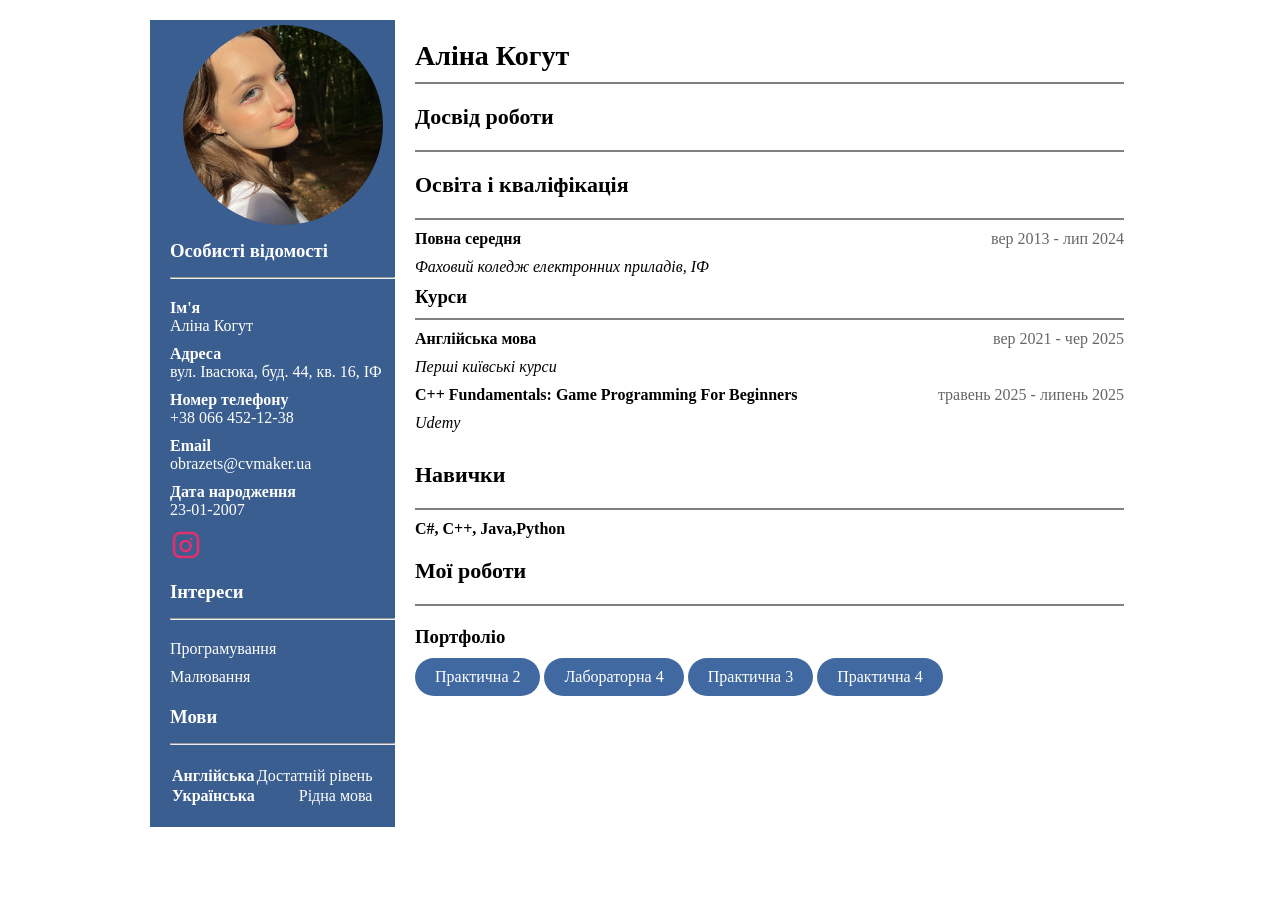
==== lr3/index.html @ 7c908402 "Add files via upload" ====
<html lang="uk">
<head>
  <meta charset="UTF-8">
  <meta name="viewport" content="width=device-width, initial-scale=1.0">
  <title>Резюме Аліна Когут</title>
  <link rel="stylesheet" href="assets/Styles/styles.css">
</head>
<body>
  <div class="page-container">
    

    <div class="left-side">
      <img src="assets/images/photo_2024-12-15_23-12-01.jpg" alt="Фото Аліни Когут" class="profile-photo">
      
      <header>
        <h3>Особисті відомості</h3>
				<hr>
      </header>

      <section>
        <dl>
          <dt>Ім'я</dt>
          <dd>Аліна Когут</dd>

          <dt>Адреса</dt>
          <dd>вул. Івасюка, буд. 44, кв. 16, ІФ</dd>

          <dt>Номер телефону</dt>
          <dd><a href="tel:+380965059300">+38 066 452-12-38</a></dd>

          <dt>Email</dt>
          <dd><a href="mailto:obrazets@cvmaker.ua">obrazets@cvmaker.ua</a></dd>

          <dt>Дата народження</dt>
          <dd><time datetime="2007-01-23">23-01-2007</time></dd>
          
        </dl>
          <a href="https://www.instagram.com/__a.line_?igsh=MXhiMDkxeHE5NTYxNg%3D%3D&utm_source=qr" target="_blank" rel="noopener noreferrer" class="instagram-link" aria-label="Instagram">
  <svg xmlns="http://www.w3.org/2000/svg" width="32" height="32" viewBox="0 0 24 24" fill="#E1306C">
    <path d="M7.75 2h8.5A5.75 5.75 0 0 1 22 7.75v8.5A5.75 5.75 0 0 1 16.25 22h-8.5A5.75 5.75 0 0 1 2 16.25v-8.5A5.75 5.75 0 0 1 7.75 2zm0 2A3.75 3.75 0 0 0 4 7.75v8.5A3.75 3.75 0 0 0 7.75 20h8.5a3.75 3.75 0 0 0 3.75-3.75v-8.5A3.75 3.75 0 0 0 16.25 4h-8.5zm8.25 2.5a1 1 0 1 1 0 2 1 1 0 0 1 0-2zm-4.25 1.5a4.75 4.75 0 1 1 0 9.5 4.75 4.75 0 0 1 0-9.5zm0 2a2.75 2.75 0 1 0 0 5.5 2.75 2.75 0 0 0 0-5.5z"/>
  </svg>
	  </a>
      </section>
      <header>
<h3>Інтереси</h3>
				<hr>
        </header>
      <section>
        
        <ul>
          <li>Програмування</li>
          <li>Малювання</li>
        </ul>
      </section>
      <header>
      <h3>Мови</h3>
      <hr>
        </header>
      <section>
        <table>
          <tr>
            <td><strong>Англійська</strong></td>
            <td>Достатній рівень</td>
          </tr>
          <tr>
            <td><strong>Українська</strong></td>
            <td>Рідна мова</td>
          </tr>
        </table>
      </section>
    </div>
    <!-- RIGHT SIDE -->
	  <div   class= "right-side">
	     <section>
      <h1>Аліна Когут</h1>
      <hr>

      <h2>Досвід роботи</h2>
      <hr>

     

      <h2>Освіта і кваліфікація</h2>
      <hr>

      <p ><strong>Повна середня</strong><span>вер 2013 - лип 2024</span></p>
      <p><i>Фаховий коледж електронних приладів, ІФ</i></p>
  

      <h3>Курси</h3>
      <hr>

      <ul>
        <li><strong>Англійська мова</strong><span> вер 2021 - чер 2025</span></li>
        <li><i>Перші київські курси</i></li>
        <li><strong>C++ Fundamentals: Game Programming For Beginners
</strong><span > травень 2025 - липень 2025</span></li>
        <li><i>Udemy</i></li>
        <li><i></i></li>
        
      <h2>Навички</h2>
      <hr>

         <p><strong>C#, C++, Java,Python</strong></p>

      <h2>Мої роботи</h2>
      <hr>

    </section>
         <section>
      <h3>Портфоліо </h3>
           <a href="">Практична 2 </a>
           <a href=>Лабораторна 4  </a>
           <a href=>Практична 3  </a>
           <a href=>Практична 4 </a>
           
        </section>
    
	  </div>
      <section>
          </div>
</body>
</html>
---- lr3/assets/Styles/styles.css ----
* {
    margin: 0;
    padding: 0;
    box-sizing: border-box;
  }
  
  .page-container {
    max-width: 980px;
    margin: 20px auto 0;
    display: flex;
  }
  
  .left-side {
    width: 25%;
    background-color: #3a5e90;
    color: white;
    padding-left: 20px;
  }
  
  .right-side {
    width: calc(75% - 6px);
    padding-left: 20px;
  }
  
  .left-side h1,
  .left-side h2,
  .left-side h3 {
    margin: 15px 0;
  }
  
  a {
    color: white;
    text-decoration: none;
  }
  
  a:hover {
    text-decoration: underline;
  }
  
  dl dt {
    font-weight: bold;
  }
  
  section {
    margin: 20px 0;
  }
  
  dd {
    margin-bottom: 10px;
  }
  
  ul li {
    margin-bottom: 10px;
    list-style: none;
  }
  
  ol {
    margin: 0 25px;
  }
  
  hr.left-side {
    width: 300px;
    height: 2px;
    margin: 10px;
    background-color: white;
    border: none;
  }
  
  .right-side hr {
    height: 2px;
    background-color: grey;
    border: none;
    margin-top: 10px;
  }
  
  table {
    color: inherit;
  }
  
  table td:nth-child(even) {
    text-align: right;
  }
  
  .profile-photo {
    width: 200px;
    height: 200px;
    display: block;
    margin: 5px auto;
    border-radius: 50%;
  }
  
  article {
    padding: 5px;
  }
  
  .right-side h1 {
    font-size: 28px;
    margin-bottom: 10px;
  }
  
  .right-side h2 {
    font-size: 22px;
    margin: 20px 0;
  }
  
  .right-side h3 {
    display: flex;
    justify-content: space-between;
    margin: 10px 0;
  }
  
  .right-side p,
  .right-side li {
    display: flex;
    justify-content: space-between;
    margin: 10px 0;
  }
  
  .right-side span {
    font-weight: 400;
    color: #666;
  }
  .right-side a {
      display: inline-block;
      padding: 10px 20px;
      background-color: #4169a1;
      color: white;
      text-decoration: none;
      border-radius: 50px;
  }
  .instagram-link {
  display: inline-block;
  transition: transform 0.3s ease;
  
}

.instagram-link:hover {
  transform: scale(1.1);
  
}
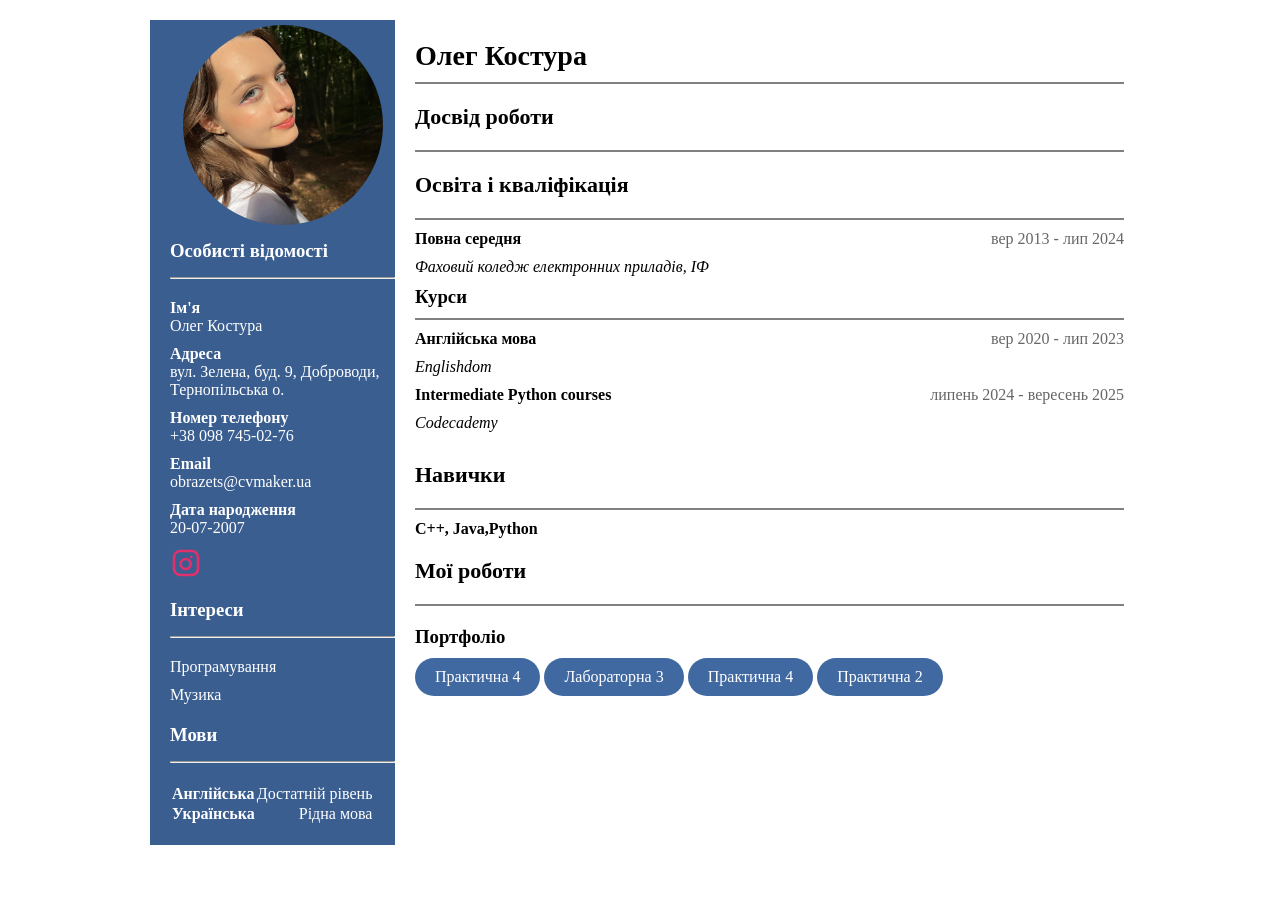
==== commit ce73aacc: "Update index.html" ====
--- a/lr3/index.html
+++ b/lr3/index.html
@@ -3,7 +3,7 @@
 <head>
   <meta charset="UTF-8">
   <meta name="viewport" content="width=device-width, initial-scale=1.0">
-  <title>Резюме Аліна Когут</title>
+  <title>Резюме Олег Костура</title>
   <link rel="stylesheet" href="assets/Styles/styles.css">
 </head>
 <body>
@@ -21,22 +21,22 @@
       <section>
         <dl>
           <dt>Ім'я</dt>
-          <dd>Аліна Когут</dd>
+          <dd>Олег Костура</dd>
 
           <dt>Адреса</dt>
-          <dd>вул. Івасюка, буд. 44, кв. 16, ІФ</dd>
+          <dd>вул. Зелена, буд. 9, Доброводи, Тернопільська о.</dd>
 
           <dt>Номер телефону</dt>
-          <dd><a href="tel:+380965059300">+38 066 452-12-38</a></dd>
+          <dd><a href="tel:+380987450276">+38 098 745-02-76</a></dd>
 
           <dt>Email</dt>
           <dd><a href="mailto:obrazets@cvmaker.ua">obrazets@cvmaker.ua</a></dd>
 
           <dt>Дата народження</dt>
-          <dd><time datetime="2007-01-23">23-01-2007</time></dd>
+          <dd><time datetime="2007-07-20">20-07-2007</time></dd>
           
         </dl>
-          <a href="https://www.instagram.com/__a.line_?igsh=MXhiMDkxeHE5NTYxNg%3D%3D&utm_source=qr" target="_blank" rel="noopener noreferrer" class="instagram-link" aria-label="Instagram">
+          <a href="https://www.instagram.com/oleh_kostura/" target="_blank" rel="noopener noreferrer" class="instagram-link" aria-label="Instagram">
   <svg xmlns="http://www.w3.org/2000/svg" width="32" height="32" viewBox="0 0 24 24" fill="#E1306C">
     <path d="M7.75 2h8.5A5.75 5.75 0 0 1 22 7.75v8.5A5.75 5.75 0 0 1 16.25 22h-8.5A5.75 5.75 0 0 1 2 16.25v-8.5A5.75 5.75 0 0 1 7.75 2zm0 2A3.75 3.75 0 0 0 4 7.75v8.5A3.75 3.75 0 0 0 7.75 20h8.5a3.75 3.75 0 0 0 3.75-3.75v-8.5A3.75 3.75 0 0 0 16.25 4h-8.5zm8.25 2.5a1 1 0 1 1 0 2 1 1 0 0 1 0-2zm-4.25 1.5a4.75 4.75 0 1 1 0 9.5 4.75 4.75 0 0 1 0-9.5zm0 2a2.75 2.75 0 1 0 0 5.5 2.75 2.75 0 0 0 0-5.5z"/>
   </svg>
@@ -50,7 +50,7 @@
         
         <ul>
           <li>Програмування</li>
-          <li>Малювання</li>
+          <li>Музика</li>
         </ul>
       </section>
       <header>
@@ -73,7 +73,7 @@
     <!-- RIGHT SIDE -->
 	  <div   class= "right-side">
 	     <section>
-      <h1>Аліна Когут</h1>
+      <h1>Олег Костура</h1>
       <hr>
 
       <h2>Досвід роботи</h2>
@@ -92,17 +92,17 @@
       <hr>
 
       <ul>
-        <li><strong>Англійська мова</strong><span> вер 2021 - чер 2025</span></li>
-        <li><i>Перші київські курси</i></li>
-        <li><strong>C++ Fundamentals: Game Programming For Beginners
-</strong><span > травень 2025 - липень 2025</span></li>
-        <li><i>Udemy</i></li>
+        <li><strong>Англійська мова</strong><span> вер 2020 - лип 2023</span></li>
+        <li><i>Englishdom</i></li>
+        <li><strong>Intermediate Python courses
+</strong><span > липень 2024 - вересень 2025</span></li>
+        <li><i>Codecademy</i></li>
         <li><i></i></li>
         
       <h2>Навички</h2>
       <hr>
 
-         <p><strong>C#, C++, Java,Python</strong></p>
+         <p><strong>C++, Java,Python</strong></p>
 
       <h2>Мої роботи</h2>
       <hr>
@@ -110,10 +110,10 @@
     </section>
          <section>
       <h3>Портфоліо </h3>
-           <a href="">Практична 2 </a>
-           <a href=>Лабораторна 4  </a>
-           <a href=>Практична 3  </a>
-           <a href=>Практична 4 </a>
+           <a href="">Практична 4 </a>
+           <a href=>Лабораторна 3  </a>
+           <a href=>Практична 4  </a>
+           <a href=>Практична 2 </a>
            
         </section>
     
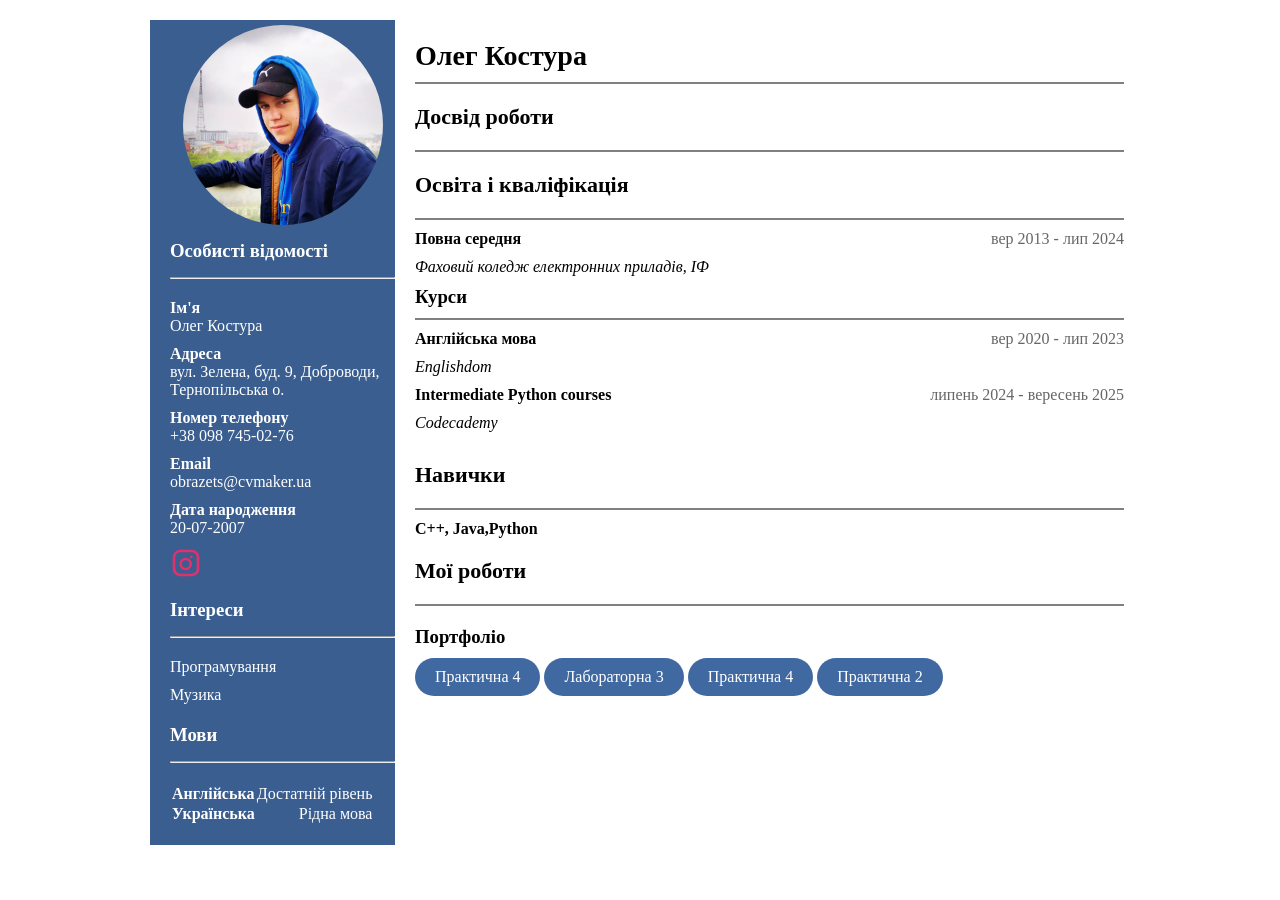
==== commit 5328f28e: "index.html" ====
--- a/lr3/index.html
+++ b/lr3/index.html
@@ -11,7 +11,7 @@
     
 
     <div class="left-side">
-      <img src="assets/images/photo_2024-12-15_23-12-01.jpg" alt="Фото Аліни Когут" class="profile-photo">
+      <img src="assets/images/my_picture.jpg" alt="Фото Олега Костури" class="profile-photo">
       
       <header>
         <h3>Особисті відомості</h3>
